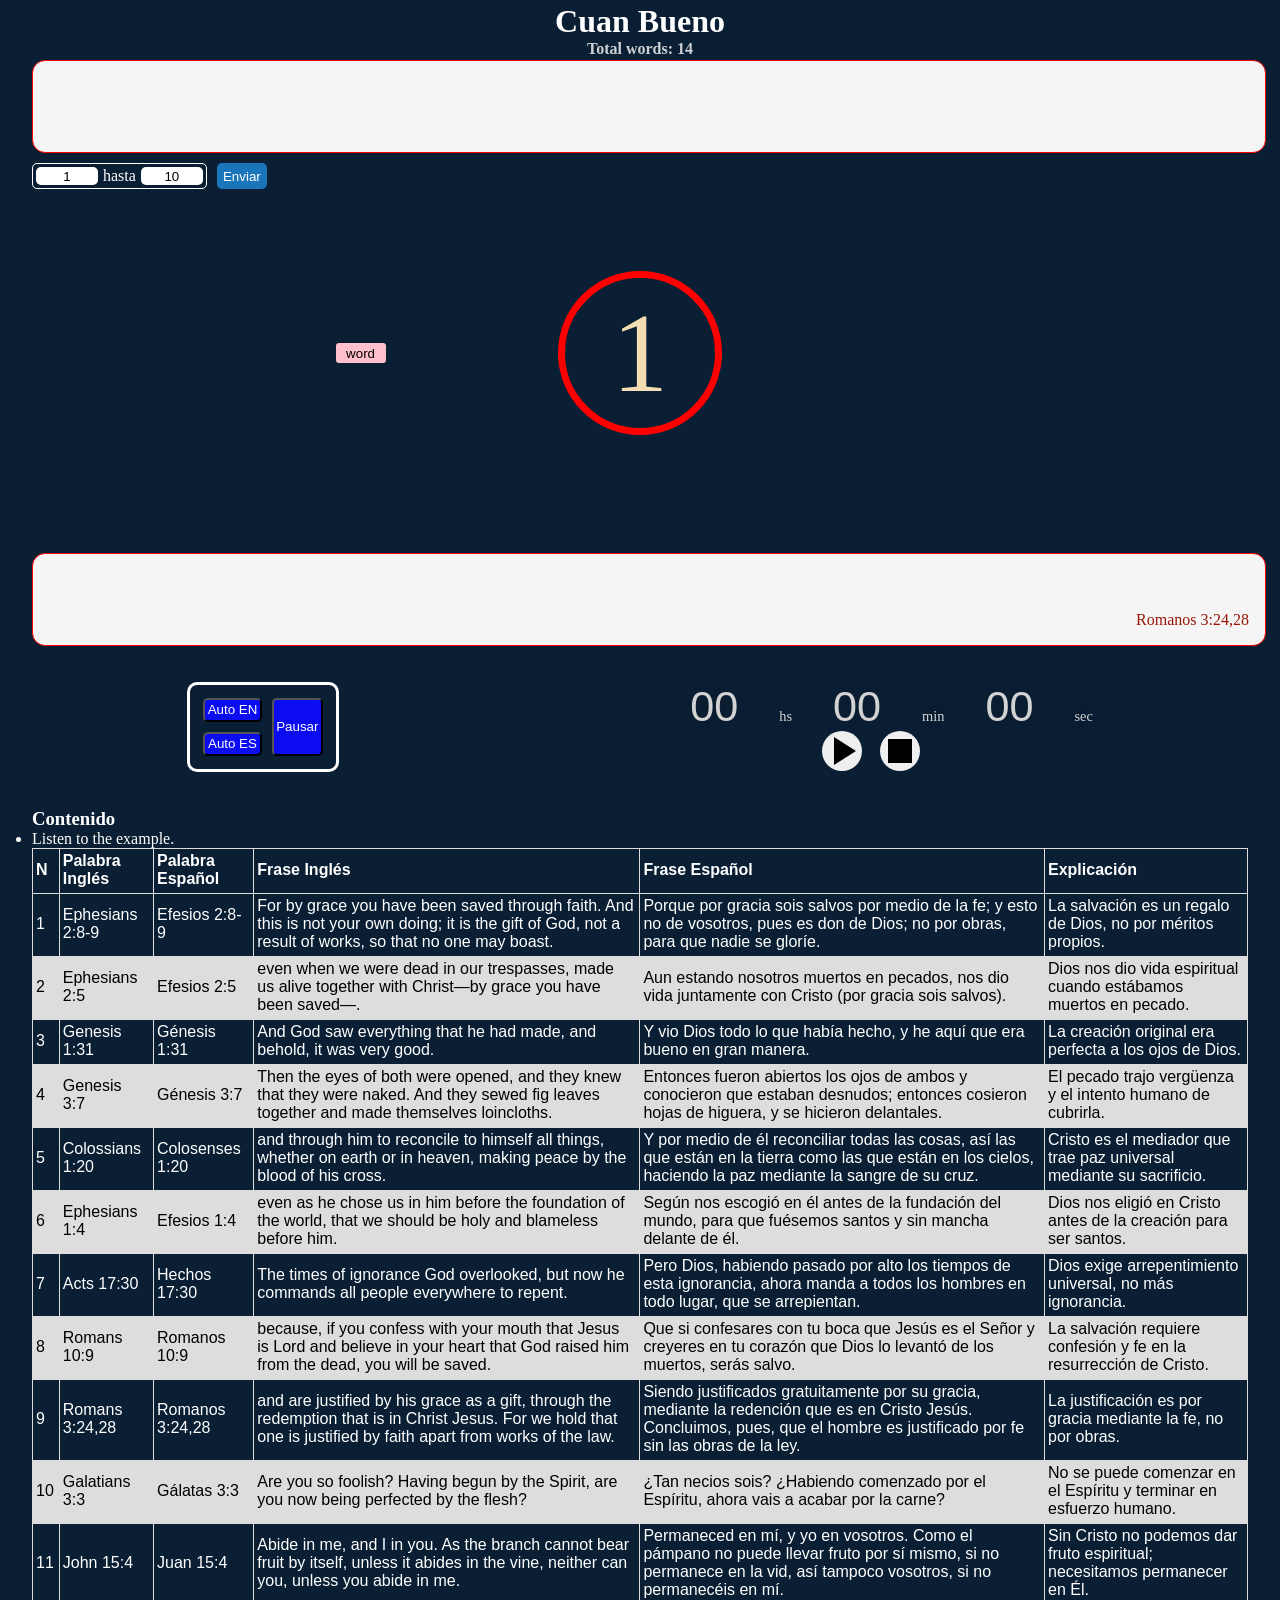
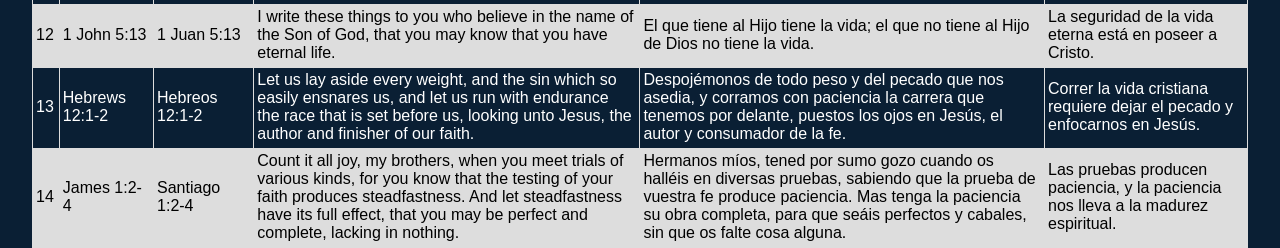
==== index_examen.html @ f6e20de0 "Primer commit: SELAH - sistema de memorización bíblica" ====
<!DOCTYPE html>
<html lang="en">

<head>
    <meta charset="UTF-8">
    <meta name="viewport" content="width=device-width, initial-scale=1.0">
    <title>Cuan Bueno </title>
    <link rel="stylesheet" href="css/style_colors.css">
    <link rel="icon" href="src/img/logo_book.svg" type="image/x-icon">

    <meta name="apple-mobile-web-app-capable" content="yes">
    <meta name="mobile-web-app-capable" content="yes">
    <meta name="theme-color" content="#your-color">
    <meta name="apple-mobile-web-app-status-bar-style" content="black-translucent">
</head>

<body data-json="./ddbb/examen.json">
    
    <!--
    NÚMERO EN INGLÉS teamA
    -->
    <div class="header">
        <div class="btn_navigation">
            <a href="index.html">
                <img src="https://yanchapanta.github.io/idiomaEN/src/img/btn_index_back.svg" alt="">
            </a>
        </div>
        <h1 class="title">
            Cuan Bueno
            <p class="numberWorld">Total words: <span id="totalList"></span></p>
        </h1>
        <div class="btn_navigation">
            <a href="index.html">
                <img src="https://yanchapanta.github.io/idiomaEN/src/img/btn_index_next.svg" alt="">
            </a>
        </div>

    </div>

    <div class="campo">
        <p disabled id="teamA_inputEN_phrase" class="showNo" >
            Lorem Ipsum is simply dummy text of the printing and typesetting industry.
        </p>
        
        <span id="teamA_wordEnglish" class="wordEnglish showNo">word-EN</span>
    </div>
    <div class="wrap_btn">
        <div class="fromTo">    
            <div class="fromTo_input_container">
                <input id="teamA_numStart" type="text" value="1">
                <p>hasta</p>
                <input id="teamA_numEnd" type="text" value="10">

            </div>
            <button class="fromTo_enviar" onclick="fromToArea()">Enviar</button>
        </div>
        <div class="fromTo fromTo-right">
           
        </div>
        <div class="btn_container">
            <div class="index001">
                <input id="teamA_btn_repeat" class="btn_repeatEn" type="button">
                <input id="teamA_btn_repeat_word" class="btn_repeat_word" type="button" value="word">
                <input id="teamA_btn_repeat_ES" class="btn_repeatEs" type="button">
            </div>
            <div class="btn_container_central index002">
                <input id="teamA_btn_showMe" class="btn_showMe" type="button">
                <input id="teamA_btn_spanish" class="btn_spanish" type="button">
            </div>
            <div class="index003">
                <input id="teamA_btn_next" class="btn_nextEn" type="button">
                <input id="teamA_btn_nextES" class="btn_nextEs" type="button">

            </div>
            <div class="img_animation"></div>

            <a id="teamA_num_random" class="num_random" href="#teamA_tablas">1</a>
        </div>
    </div>

    <div class="campo">
        <p disabled id="teamA_inputES_phrase"  placeholder="Here Spanish">
            
        </p>
        <span id="teamA_wordSpanish" class="wordSpanish">es</span>
    </div>
    <br>
    <br>
    <div class="introduction-container">

        <div class="btnAuto-container">
            <div class="btnAuto-wrap1">
                <input id="teamA_btn_autoEN" class="btnAuto" type="button" value="Auto EN">
                <input id="teamA_btn_autoES" class="btnAuto" type="button" value="Auto ES">
                
            </div>
            <input id="teamA_btn_autoPausar" class="btnAuto" type="button" value="Pausar">
    
        </div>
        <div class="container container_clock">
            <!--
            https://www.youtube.com/watch?v=-LbVgpqKuDw
            -->
            <div class="clock">
                <input class="number" type="text" maxlength="2" value="00"><span>hs</span><input class="number" type="text" maxlength="2" value="00"><span>min</span><input class="number" type="text" maxlength="2" value="00"><span>sec</span>
            </div>
            <div class="buttons">
                <button id="play" onclick="startTimer()"></button>
                <button id="stop" onclick="stopTimer()"></button>
            </div>
        </div>
       
    </div>
    <br>
    <br>
    <h3>Contenido</h3>
    

    <div>
        <ul>
            <li>Listen to the example.</li>
            
        </ul>

    </div>
               

    <table id="teamA_tablas">
        <tr>
            <th>N</th>
            <th>Palabra Inglés </th>
            <th>Palabra Español </th>
            <th>Frase Inglés </th>
            <th>Frase Español </th>
            <th>Explicación</th>
        </tr>
    </table>
   
     <script src="js/timer.js"></script>


    <script src="js/main_lesson1.js" defer></script>
    <script>
        // Registrar Service Worker
        if ('serviceWorker' in navigator) {
        navigator.serviceWorker.register('./sw.js')
            .then(registration => console.log('SW registered'))
            .catch(error => console.log('SW registration failed'));
        }
    </script>
</body>

</html>
---- css/style_colors.css ----
*{
    margin: 0;
    padding: 0;

}
body{
    background-color: #0A1F34;
    color: white;
    width: 95%;
    margin: auto;
}
.title{
    text-align: center;
}
.campo{
    position: relative;
    display: flex;
    flex-direction: column;
    justify-content: center;
    width: 100%;
    height: 75px;
    border-radius: 13px;
    border: 1px solid red ;
    padding: .5em;
    background-color: whitesmoke;
}
.campo p{
    display: inline-block;
    color: black;
    font-size: 2rem;
    text-align: center;
}

/* boton showme*/
.showNo{
    opacity:0;

}
.showYes{
    opacity: 1;
    color: black;
}
/*modificando svg*/
#imagen001 {
   /* fill: red;*/
  }
.diagrama {
   fill: red;
  }
/*Modificando botones centrales*/
.wrap_btn{
    position: relative;
}
.introduction-container{
    display: flex;
    flex-direction: row;
    justify-content: space-around;
}
.btnAuto-container{
    display: flex;
    flex-direction: row;
    border-radius: 10px;
    border: 3px solid white;
    padding: .5em;

}
.btnAuto{
    margin: .3rem;
    padding: 0.2em;
    border-radius: 5px;
    background-color: rgb(12, 12, 240);
    color: white;
    cursor: pointer;
}.btnAuto-wrap1{
    display: flex;
    flex-direction: column;
}
.btnAuto:hover {
    background-color: rgb(26, 26, 153);
  }
  .btnAuto:active {
    background-color: rgb(20, 20, 94);
  }
.btn_container{
    position: relative;
    width: 62%;
    
    margin: auto;
    height: 400px;
    display: flex;
    flex-direction: row;
    align-items: center;
    justify-content: space-between;
}
.btn_container_central{
    display: flex;
    flex-direction: column;
    height: 100%;
    justify-content: space-between;
}
.btn_container  div  input{
   
    width: 195px;
    height: 86px;
    border-width: 0;
    background-size: cover;
    background-origin: border-box;
    background-position: center;
    background-repeat: round;
   
    
    
}
.btn_container  div{
   
    display: flex;
    flex-direction: column;  
    align-items: center;
      
    
}
.btn_container  div .btn_repeat_word{
    background-color: pink;
    width: 50px;
    height: 20px;
    text-align: center;
    cursor: pointer;
    border-radius: 3px;
}
.btn_container  div .btn_repeat_word:hover{
    background-color: red;
    width: 50px;
    height: 20px;
    text-align: center;
}
.index001{
    z-index: 3;
}
.index002{
    z-index: 4;
}
.index003{
    z-index: 5;
}
.btn_repeatEn{
    background-color: transparent;
    background-image:url("https://yanchapanta.github.io/idiomaEN/src/img/btn_repeatEn.svg");
    background-repeat: no-repeat;
     cursor:pointer;  

    
}
.btn_repeatEs{
    background-color: transparent;
    background-image:url("https://yanchapanta.github.io/idiomaEN/src/img/btn_repeatEs.svg");
    background-repeat: no-repeat;
     cursor:pointer;  

    
}
.btn_showMe{
    background-color: transparent;
    background-image:url("https://yanchapanta.github.io/idiomaEN/src/img/btn_en.svg");
    background-repeat: no-repeat;
     cursor:pointer;  
    
}
.btn_nextEn{
    background-color: transparent;
    background-image:url("https://yanchapanta.github.io/idiomaEN/src/img/btn_nextToEn.svg");
    background-repeat: no-repeat;
     cursor:pointer;  
    
}
.btn_nextEs{
    background-color: transparent;
    background-image:url("https://yanchapanta.github.io/idiomaEN/src/img/btn_nextToEs.svg");
    background-repeat: no-repeat;
     cursor:pointer;  
    
}

.btn_spanish{
    background-color: transparent;
    background-image:url("https://yanchapanta.github.io/idiomaEN/src/img/btn_es.svg");
    background-repeat: no-repeat;
     cursor:pointer;  
    
}

.btn_controls{
    width: 50px;
    height: 50px;
}
.btn_controls img{
    width: 100%;
}
.btn_controls object{
    z-index: 1;
}

/* btn_navigation BOTONES DE NAVAGACION*/
.header {
    display: flex;
    width: 100%;
    align-content: space-between;
    flex-direction: row;
    justify-content: space-between;
    align-items: center;
}
.btn_navigation{
    width: 40px;
    height: 40px;
    padding: 10px 0px 10px 0px;
}
.btn_navigation a{
    display: block;
    width: 100%;
}
.btn_navigation a img{
    width: 100%;
}
/*animaciones */
.img_animation{
    height: 400px;
    width: 400px;
    position: absolute;
    top: 0;
    left: 0;
    bottom: 0;
    right: 0;
    margin: auto;
   z-index: -1;
   border-radius: 50%;
   
    
    background-repeat: no-repeat;
    background-image: url("https://yanchapanta.github.io/idiomaEN/src/img/image_cerebro.png");
    background-position: center;
    background-size: auto;
    background-origin: content-box;

    animation-name: example;
    animation-duration: 5s;
    animation-timing-function: linear;
    animation-delay: 2s;
    animation-iteration-count: infinite;
    animation-direction: normal;
    animation-fill-mode: backwards;
    /**
    */
}
.num_random{
    height: 150px;
    width: 150px;
    position: absolute;
    top: 0;
    left: 0;
    bottom: 0;
    right: 0;
    margin: auto;
    z-index: 90;
   font-size: 7rem;
   color: wheat;
   border-radius: 50%;   
   border: 7px solid red;
   text-align: center;
   text-decoration: none;
   display: flex;
   align-items: center;
   justify-content: center;  
   
}
.num_random:hover{
    border: 6px double red;
    color: wheat;
    background-color: rgba(128, 255, 0, 0.267);

}
.auto_color{
    
}

@keyframes example {
    0%   {transform: rotate(0deg);}
  25%  {transform: rotate(25deg);}
  50%  {transform: rotate(50deg);}
  75%  {transform: rotate(75deg);}
  100% {transform: rotate(180deg);}
  }
  /*Palabra español he inglés*/
  .wordSpanish,.wordEnglish{
   
    position: absolute;
    display: block;
    bottom: 0;
    color: #9b1708;
    right: 0;
    margin: auto;
    padding: 1rem;
    cursor: pointer;
}
.wordEnglish:hover{
    color: red;
  }

  /*
  Tabla de Contenido de prases
  */
  table {
    border-collapse: collapse;
    width: 100%;
    font-family: arial, sans-serif;
    
  }
  
  td, th {
    border: 1px solid #dddddd;
    text-align: left;
    padding: 3px 5px 5px 3px;
  }
  
  tr:nth-child(even) {
    background-color: #dddddd;
    color: black;
  }
  /* boton para seleccinar el rango a estudiar*/
  .fromTo{
    position: absolute;
    display: flex;
    top: 0;
    left: 0;
    margin-top: 10px;
    z-index: 8;
}
.fromTo-right{
    top: 0;
    left: auto;
    right: 0;

}
  .fromTo_input_container{
    display: flex;
    border: 1px solid white;
    border-radius: 5px;
    padding: 3px;
    margin-right: 10px;
}
.fromTo input{
    width: 50px;
    border-radius: 5px;
    border: 1px solid transparent;
    text-align: center;
    padding: 0px 5px 0px 5px;
}
.fromTo button{
    border: 1px solid transparent;
    width: 50px;
    border-radius: 5px;
    text-align: center;
    background-color: #1B75BB;
    color: white;
  }
.fromTo button:hover{
    background-color: rgb(16, 16, 161);
   
  }
.fromTo button:focus{
    background-color: blue;
   
  }
  .fromTo p{
    padding: 0px 5px 0px 5px;
  }

  /* CONTADOR*/
  @import url('https://fonts.googleapis.com/css2?family=Roboto&display=swap');
  .container {
    display: flex;
    flex-direction: column;
    justify-content: center;
    align-items: center;
    
}

.clock {
    font-size: .9em;
    text-shadow: -1px 0px 15px rgba(0,0,0,0.25);
    color: lightgray;
}

.number {
    display: inline-block;
    width: 130px;
    font-size: 3em;
    font-family: 'Roboto', sans-serif;
    text-align: center;
    text-shadow: -1px 0px 15px rgba(37, 27, 27, 0.25);
    border: none;
    color: lightgray;
    background-color: transparent;

}
.numberWorld{
    font-size: 0.5em ;
    opacity: 0.8;
}

.buttons button {
    margin: 0 7px;
    padding: 20px;
    border: none;
    border-radius: 50%;
}

#play {
    background-image: url('../src/img/play.png');
    background-position: center;
    background-repeat: no-repeat;
}

#stop {
    background-image: url('../src/img/stop.png');
    background-position: center;
    background-repeat: no-repeat;
}

#play:active {
    background-color: lightgreen;
}

#stop:active {
    background-color: lightcoral;
}

  @media only screen and (max-width: 600px) {
    .wrap_btn {
        width: 383px;
        
    }
    .btn_container  div  input {
        width: 50px;
        height: 50px;
        background-repeat: no-repeat;
    }
    .btn_container {
        height: 53vh;
        height: 53vh;
        /*z-index: -1;*/
    }
    .btn_container_central {
        display: flex;
        flex-direction: column;
        height: 40vh;
        justify-content: space-between;
    }
    .num_random {
        height: 25vw;
        width:  25vw;
        font-size: 5em;

        
    }
    .img_animation {
        height: 25vw;
        width: 25vw;
        z-index: 1;
       
    }
    .fromTo {
        position: absolute;
        display: flex;
        flex-direction: column;
        top: 0;
        left: 0;
        margin-top: 10px;
    }
    .fromTo button{

        width: 14px;
    }
    .fromTo_input_container {
        font-size: .7em;
       
    }
    .fromTo input {
        font-size: .7em;
       
    }
    /* configurando temporizzador*/
    .container {
        display: flex;
        flex-direction: column-reverse;
        justify-content: center;
        align-items: flex-end;
        flex-wrap: wrap;
        align-content: stretch;
    }
    .fromTo-right {
        width: 21%;
        left: inherit;
        right: -14px;
    }
    .fromTo .fromTo_enviar{
        width: 100px;
    }
    .container_clock{
        border: 1px solid white;
        border-radius: 10px;
        z-index: 9;
    }
    .buttons button {
        margin: 0 7px;
        padding: 10px;
        border: none;
        border-radius: 50%;
    }
    #stop, #play {
       
        background-size: contain;
    }
    .clock {
        font-size: 1.9em;  
        display: flex;
        flex-direction: row;
        align-items: center;
        flex-wrap: wrap;
        justify-content: center;
        align-content: stretch;    
    }
    
    .clock span{
        font-size: .5em;
    }
    .fromTo input {
        width: 35px;
      
    }
    .campo {
        display: flex;
        justify-content: center;
               font-size: .7em;
               height: 49px;
               padding: .5rem;
               word-wrap: break-word;
               overflow: break-word;
            }
    .campo, .campo input {
        font-size: 1.2em;
        word-wrap: break-word;
        overflow: break-word;
        height: auto;

    }
    .wordSpanish, .wordEnglish {
        font-size: .5em;
        padding: 5px;
        
    }
    table {
         border-collapse: collapse;
        width: 100%;
        font-size: 0.8em;
    }
    td, th {
        border: 1px solid #dddddd;
        text-align: left;
        padding: 2px;
    }
    textarea{
        width: 80%;
    }
}
.btn_sing {
    background: linear-gradient(45deg, #ff6b6b, #ffa726);
    color: white;
    border: none;
    padding: 10px 15px;
    border-radius: 20px;
    cursor: pointer;
    font-size: 16px;
    margin: 5px;
    transition: transform 0.2s;
    width: 80px;
    height: 40px;
}

.btn_sing:hover {
    transform: scale(1.1);
}

.btn_sing:active {
    transform: scale(0.95);
}
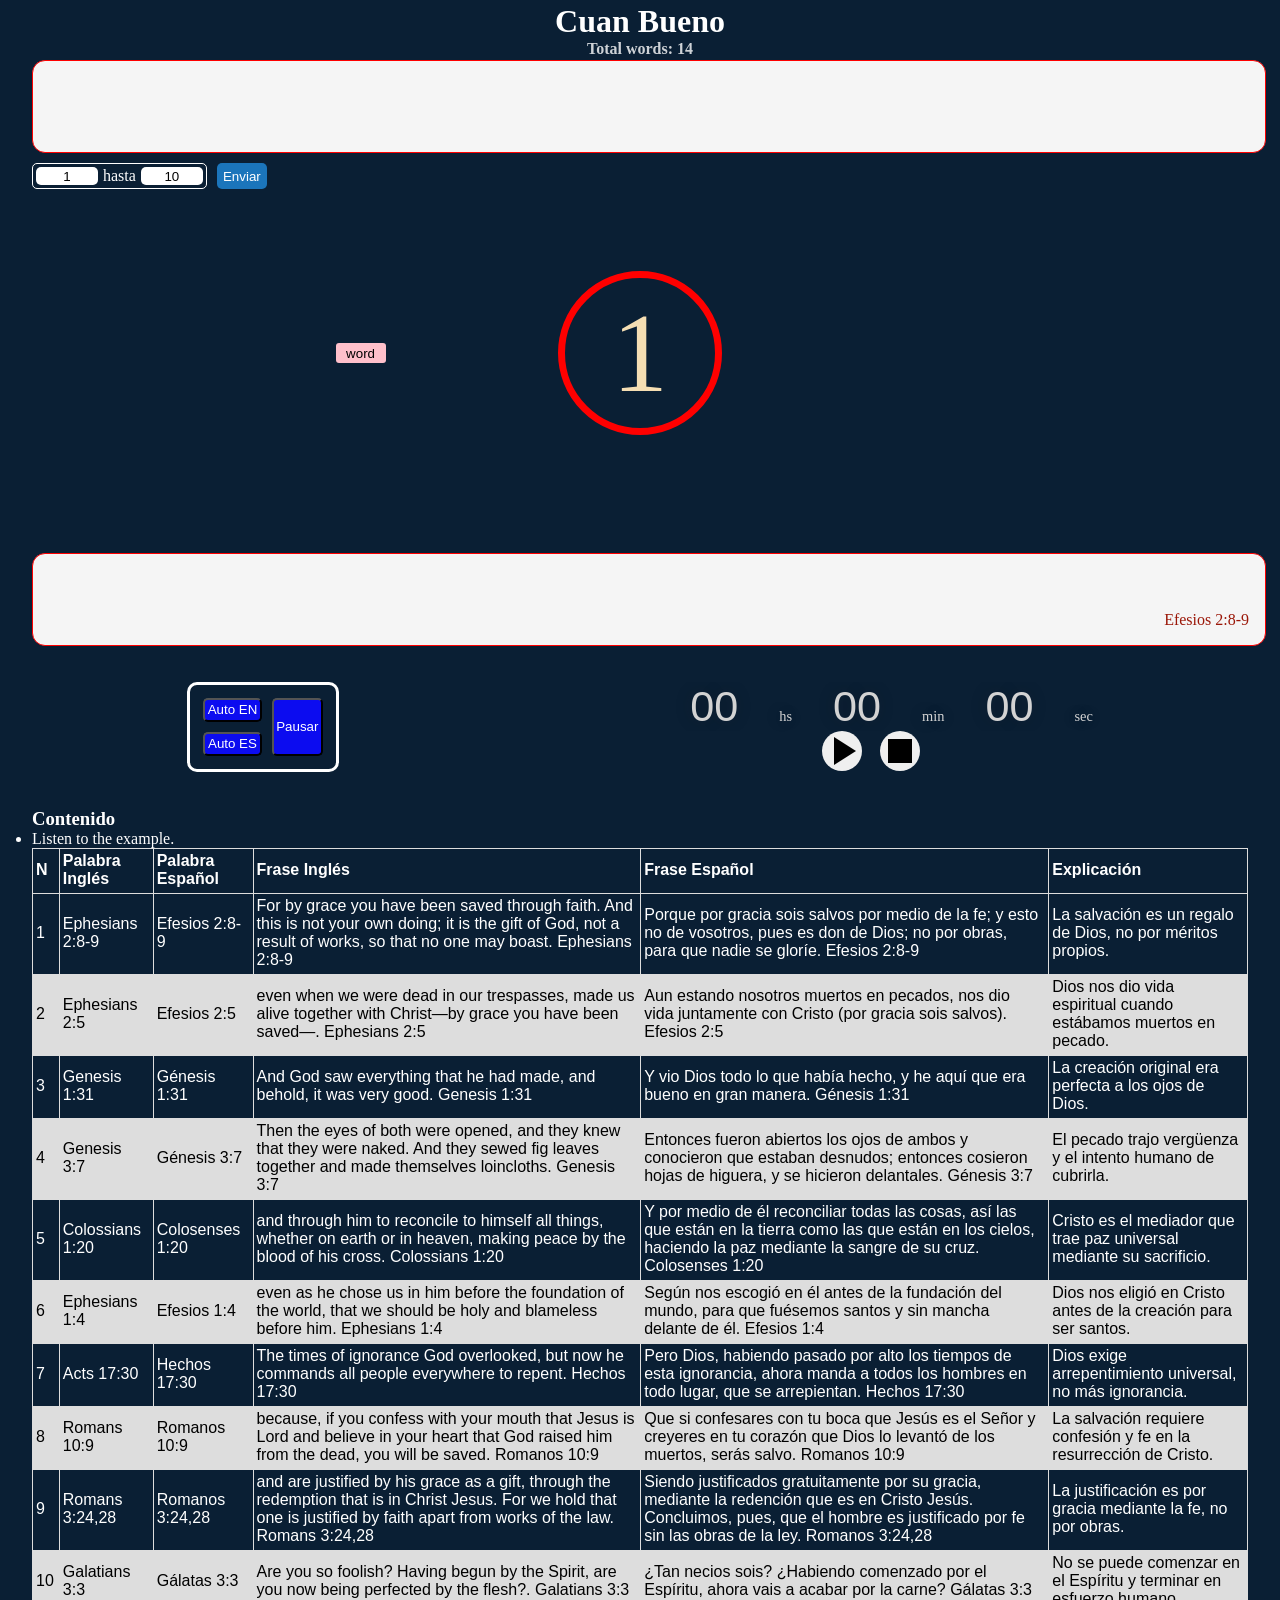
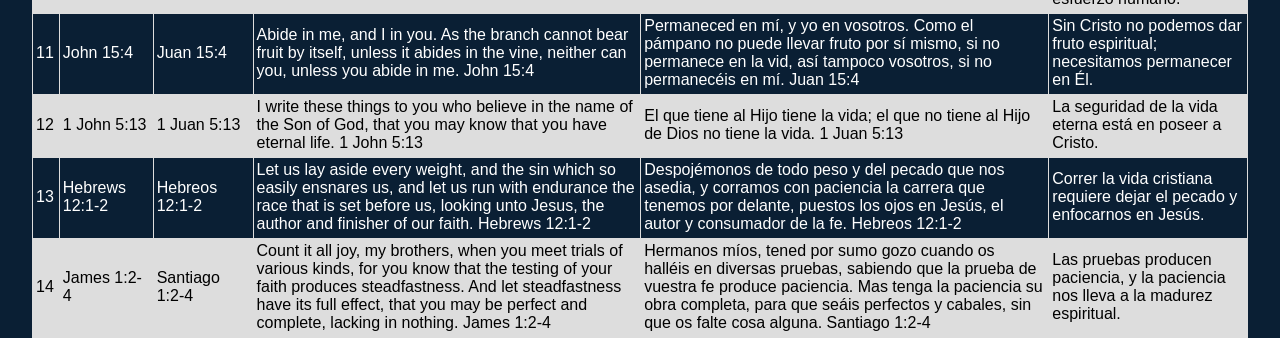
==== commit d099d03b: "segmentación: tiempo de frase a frase, el tiempo es aleatorio de 220000 a 350000 milisegundos tiempo" ====
--- a/index_examen.html
+++ b/index_examen.html
@@ -138,7 +138,6 @@
    
      <script src="js/timer.js"></script>
 
-
     <script src="js/main_lesson1.js" defer></script>
     <script>
         // Registrar Service Worker
@@ -146,6 +145,7 @@
         navigator.serviceWorker.register('./sw.js')
             .then(registration => console.log('SW registered'))
             .catch(error => console.log('SW registration failed'));
+
         }
     </script>
 </body>
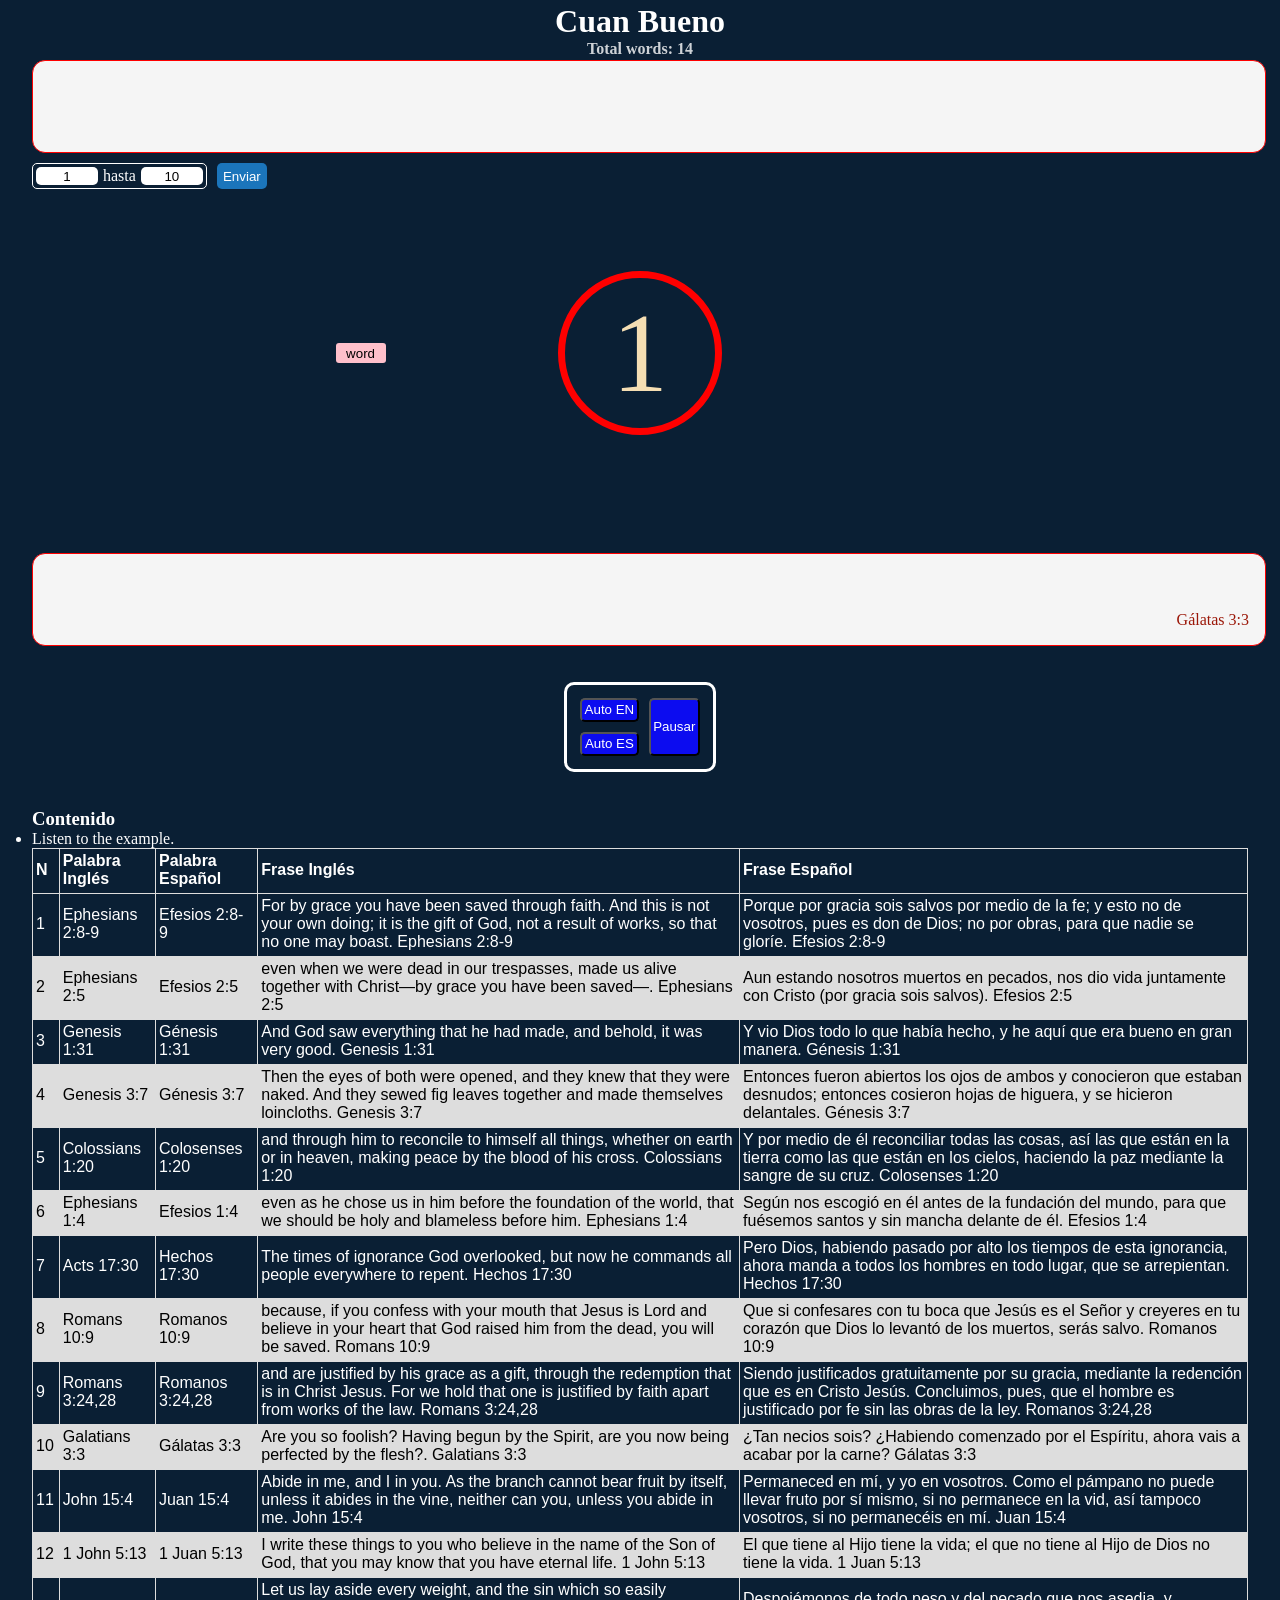
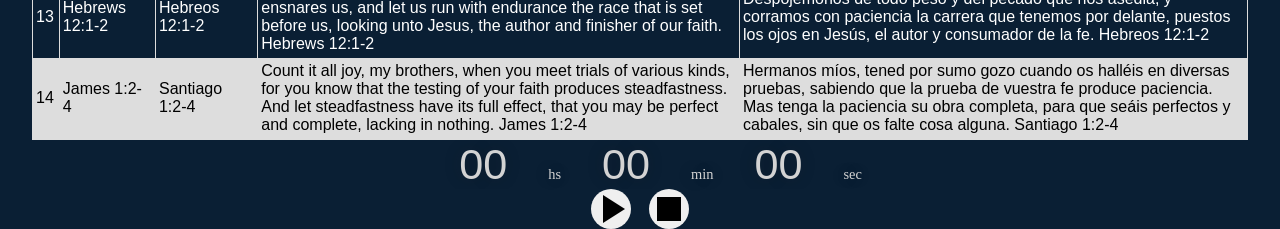
==== commit 9e4240ba: "tabla: eliminamos columna innecesaría que dice explicación" ====
--- a/index_examen.html
+++ b/index_examen.html
@@ -97,18 +97,7 @@
             <input id="teamA_btn_autoPausar" class="btnAuto" type="button" value="Pausar">
     
         </div>
-        <div class="container container_clock">
-            <!--
-            https://www.youtube.com/watch?v=-LbVgpqKuDw
-            -->
-            <div class="clock">
-                <input class="number" type="text" maxlength="2" value="00"><span>hs</span><input class="number" type="text" maxlength="2" value="00"><span>min</span><input class="number" type="text" maxlength="2" value="00"><span>sec</span>
-            </div>
-            <div class="buttons">
-                <button id="play" onclick="startTimer()"></button>
-                <button id="stop" onclick="stopTimer()"></button>
-            </div>
-        </div>
+       
        
     </div>
     <br>
@@ -132,10 +121,22 @@
             <th>Palabra Español </th>
             <th>Frase Inglés </th>
             <th>Frase Español </th>
-            <th>Explicación</th>
+            
         </tr>
     </table>
-   
+    <div class="container container_clock">
+            <!--
+            https://www.youtube.com/watch?v=-LbVgpqKuDw
+            -->
+            <div class="clock">
+                <input class="number" type="text" maxlength="2" value="00"><span>hs</span><input class="number" type="text" maxlength="2" value="00"><span>min</span><input class="number" type="text" maxlength="2" value="00"><span>sec</span>
+            </div>
+            <div class="buttons">
+                <button id="play" onclick="startTimer()"></button>
+                <button id="stop" onclick="stopTimer()"></button>
+            </div>
+        </div>
+        
      <script src="js/timer.js"></script>
 
     <script src="js/main_lesson1.js" defer></script>
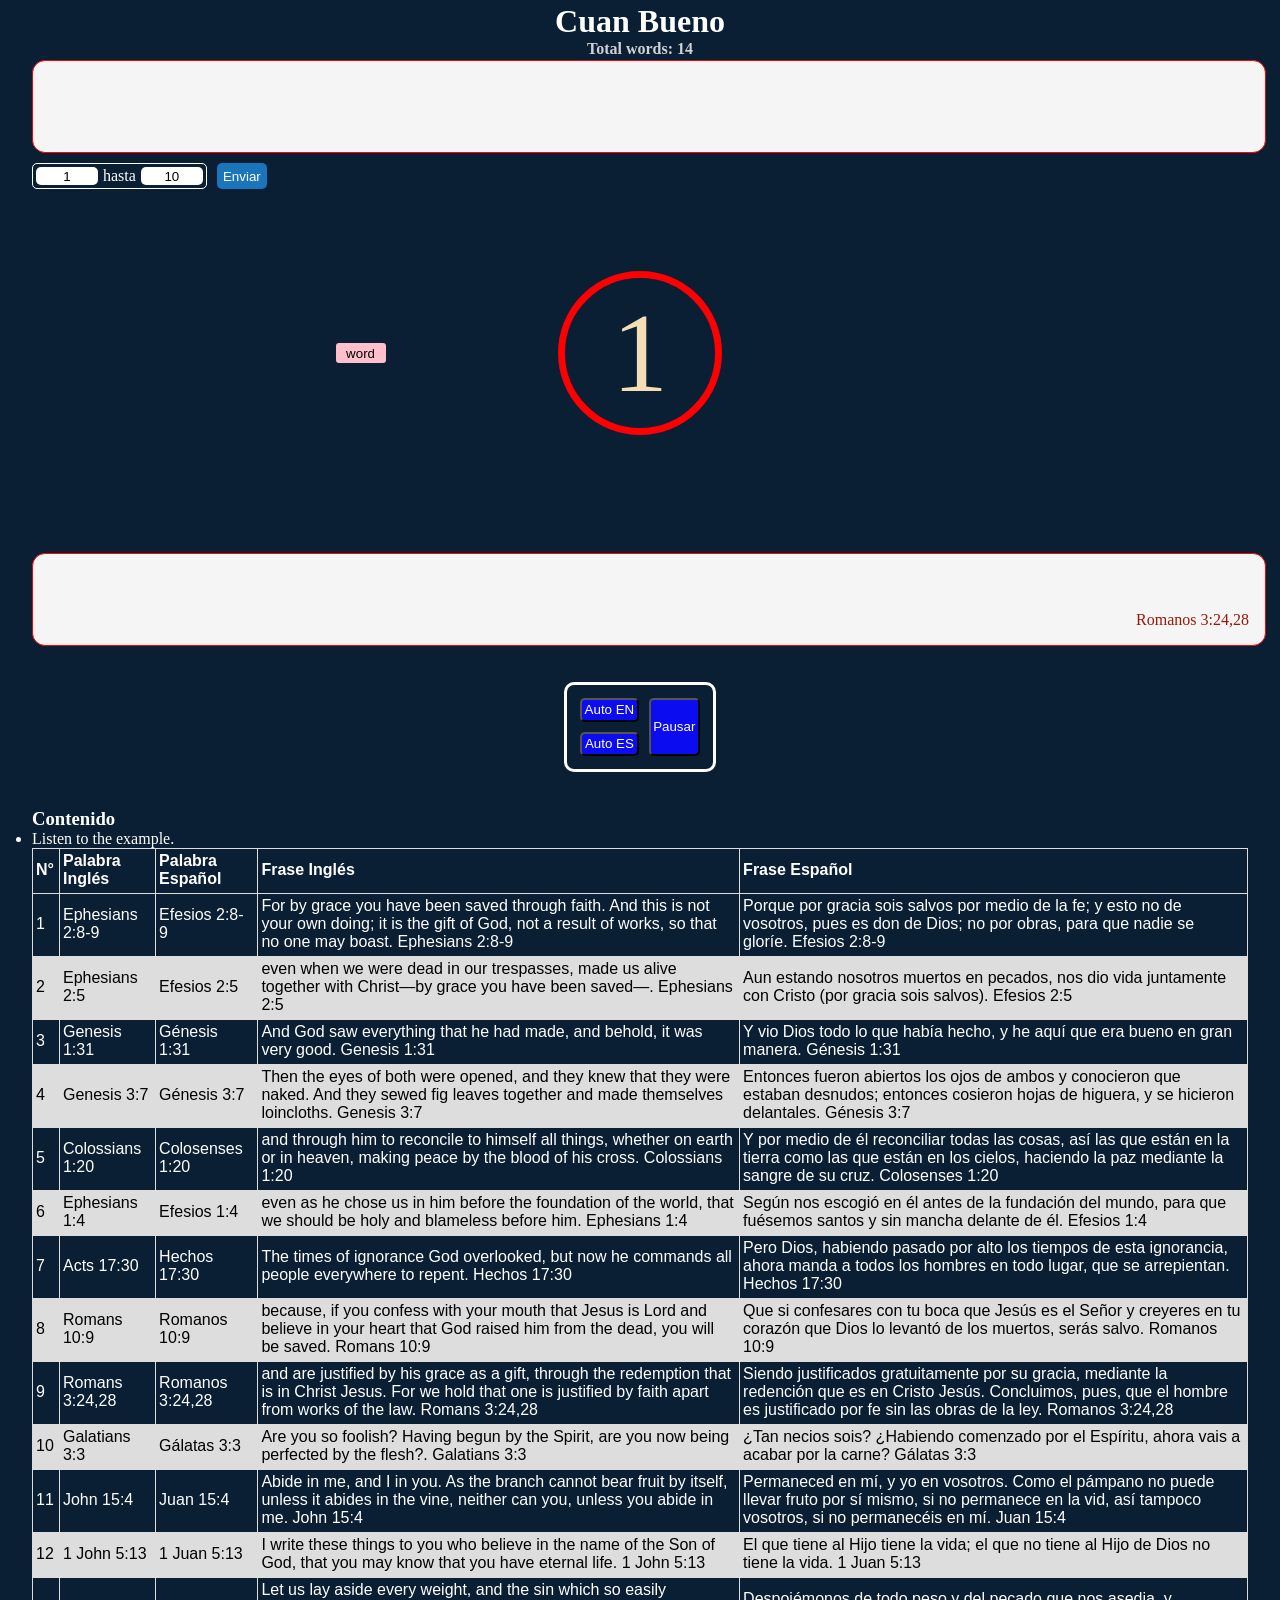
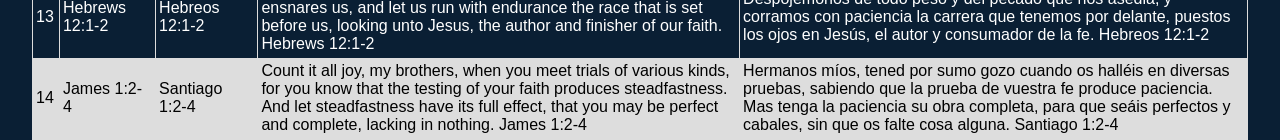
==== commit 1b65149a: "tabla: repeticion de contenido corrección" ====
--- a/index_examen.html
+++ b/index_examen.html
@@ -69,7 +69,7 @@
             </div>
             <div class="index003">
                 <input id="teamA_btn_next" class="btn_nextEn" type="button">
-                <input id="teamA_btn_nextES" class="btn_nextEs" type="button">
+              
 
             </div>
             <div class="img_animation"></div>
@@ -116,39 +116,20 @@
 
     <table id="teamA_tablas">
         <tr>
-            <th>N</th>
-            <th>Palabra Inglés </th>
-            <th>Palabra Español </th>
-            <th>Frase Inglés </th>
-            <th>Frase Español </th>
+            <th>N°</th>
+            <th>Palabra Inglés</th>
+            <th>Palabra Español</th>
+            <th>Frase Inglés</th>
+            <th>Frase Español</th>
             
         </tr>
     </table>
-    <div class="container container_clock">
-            <!--
-            https://www.youtube.com/watch?v=-LbVgpqKuDw
-            -->
-            <div class="clock">
-                <input class="number" type="text" maxlength="2" value="00"><span>hs</span><input class="number" type="text" maxlength="2" value="00"><span>min</span><input class="number" type="text" maxlength="2" value="00"><span>sec</span>
-            </div>
-            <div class="buttons">
-                <button id="play" onclick="startTimer()"></button>
-                <button id="stop" onclick="stopTimer()"></button>
-            </div>
-        </div>
-        
-     <script src="js/timer.js"></script>
+ 
+
+   
 
     <script src="js/main_lesson1.js" defer></script>
-    <script>
-        // Registrar Service Worker
-        if ('serviceWorker' in navigator) {
-        navigator.serviceWorker.register('./sw.js')
-            .then(registration => console.log('SW registered'))
-            .catch(error => console.log('SW registration failed'));
-
-        }
-    </script>
+    
 </body>
 
 </html>
